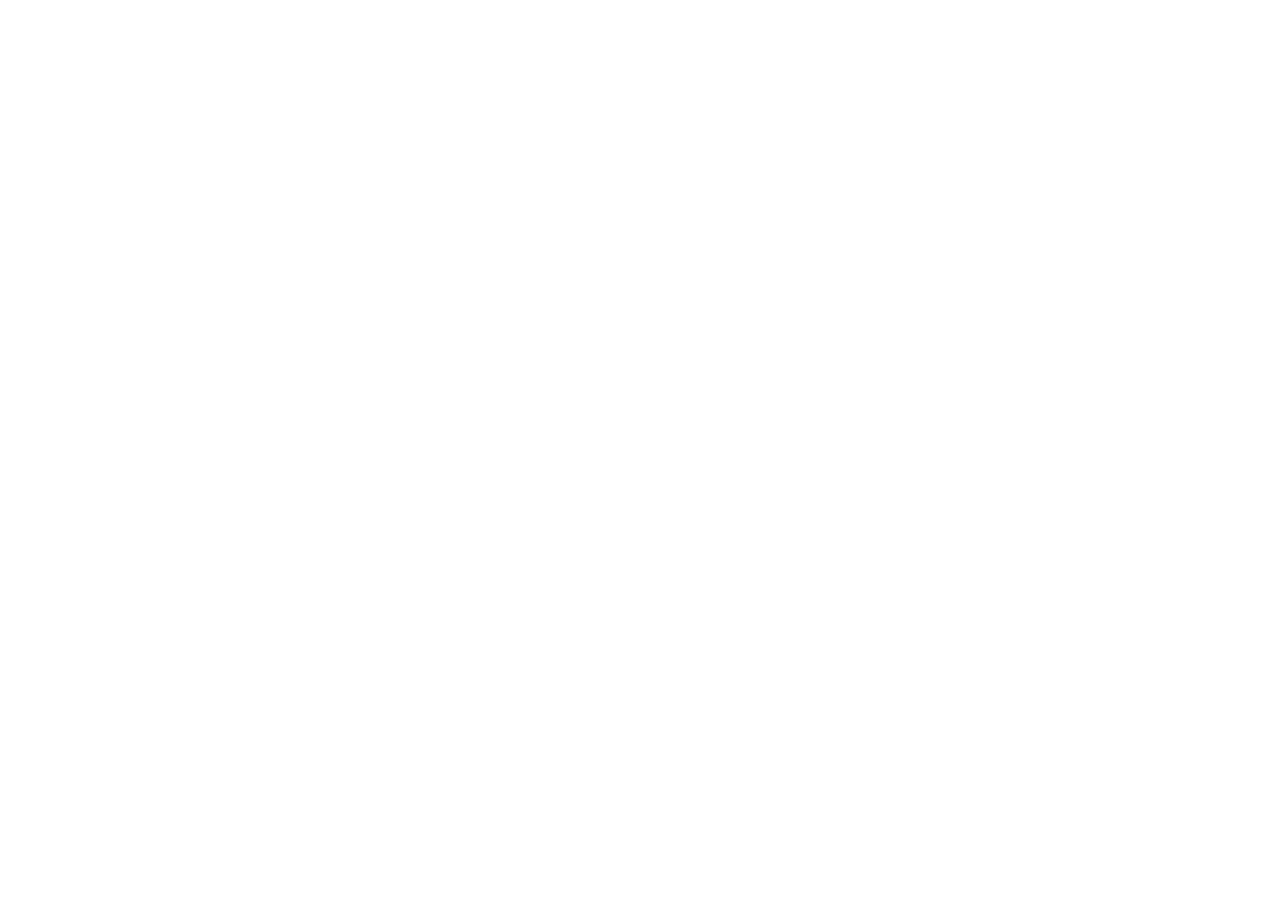
==== index.html @ 33b9dbb3 "primer commit" ====
<!DOCTYPE html>
<html lang="en">
<head>
    <meta charset="UTF-8">
    <meta name="viewport" content="width=device-width, initial-scale=1.0">
    <title>BlogDeCafé</title>
    <link rel="stylesheet" href="css/normalize.css">
    <link rel="preconnect" href="https://fonts.googleapis.com">
    <link rel="preconnect" href="https://fonts.gstatic.com" crossorigin>
    <link href="https://fonts.googleapis.com/css2?family=Open+Sans:ital,wght@0,300..800;1,300..800&family=PT+Sans:ital,wght@0,400;0,700;1,400;1,700&display=swap" rel="stylesheet">
    <link rel="stylesheet" href="css/style.css">
</head>
<body>
    
</body>
</html>
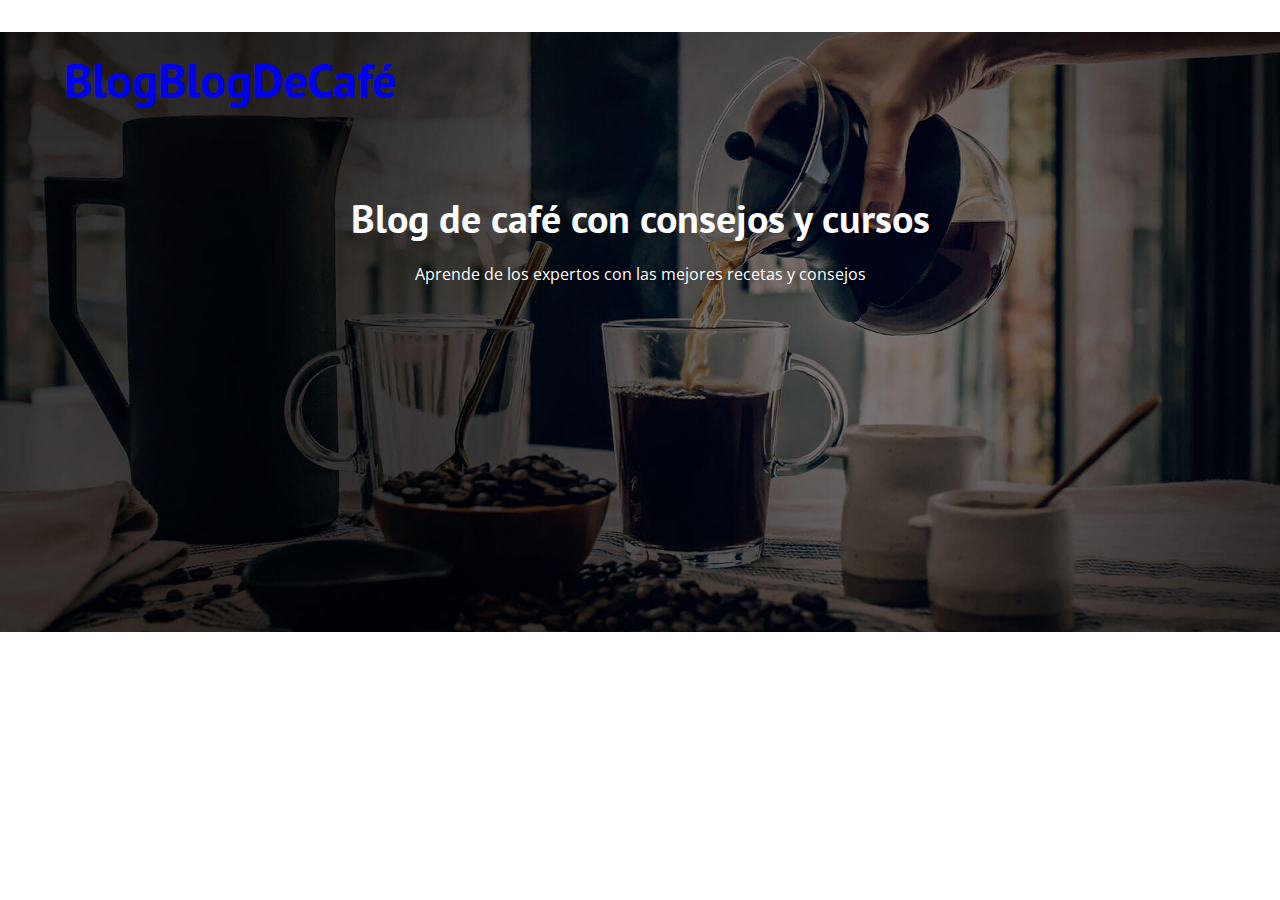
==== commit 3d89a385: "css header" ====
--- a/index.html
+++ b/index.html
@@ -11,6 +11,28 @@
     <link rel="stylesheet" href="css/style.css">
 </head>
 <body>
+
+    <header class="header">
+
+        <div class="contenedor">
+            <div class="barra">
+                <a href="index.html" class="logo">
+                    <h1 class="logo__nombre">Blog<span class="logo__bold">BlogDeCafé</span></h1>
+                </a>
+
+                <nav class="navegacion">
+                    <a href="nosotros.html" class="navegacion__enlace"></a>
+                    <a href="cursos.html" class="navegacion__enlace"></a>
+                    <a href="contacto.html" class="navegacion__enlace"></a>
+                </nav>
+            </div>
+        </div>
+        
+        <div class="header__texto">
+            <h2 class="no-margin">Blog de café con consejos y cursos</h2>
+            <p class="no-margin">Aprende de los expertos con las mejores recetas y consejos</p>
+        </div>
+    </header>
     
 </body>
 </html>--- a/css/style.css
+++ b/css/style.css
@@ -0,0 +1,75 @@
+:root { 
+    --fuenteHeading: 'PT Sans', sans-serif;
+    --fuenteParrafos: 'Open Sans', sans-serif;
+
+    --primario: #784D3C;
+    --blanco: #ffffff;
+    --negro: #000000;
+}
+
+html {
+    box-sizing: border-box;
+    font-size: 62.5%; /* 1 rem = 10px */
+}
+
+*, *::before, *:after {
+    box-sizing: inherit;
+}
+body{
+    font-family: var(--fuenteParrafos);
+    font-size: 1.6rem;
+    line-height: 2;
+}
+
+/* Globales */
+.contenedor {
+    max-width: 120rem;
+    width: 90%;
+    margin: 0 auto;
+}
+a {
+    text-decoration: none;
+}
+h1,h2,h3,h4 {
+    font-family: var(--fuenteHeading);
+}
+h1 {
+    font-size: 4.8rem;
+}
+h2 {
+    font-size: 4rem;
+}
+h3 {
+    font-size: 3.2rem;
+}
+h4 {
+    font-size: 2.8rem;
+}
+img {
+    max-width: 100%;
+}
+
+/* Utilidades */
+.no-margin {
+    margin: 0;
+}
+.no-padding {
+    padding: 0;
+}
+.centrar-texto {
+    text-align: center;
+}
+
+/* Header */
+.header {
+    background-image: url(../img/banner.jpg);
+    height: 60rem;
+    background-size: cover;
+    background-repeat: no-repeat;
+    background-position: center center;
+}
+.header__texto {
+    text-align: center;
+    color: var(--blanco);
+    margin-top: 5rem;
+}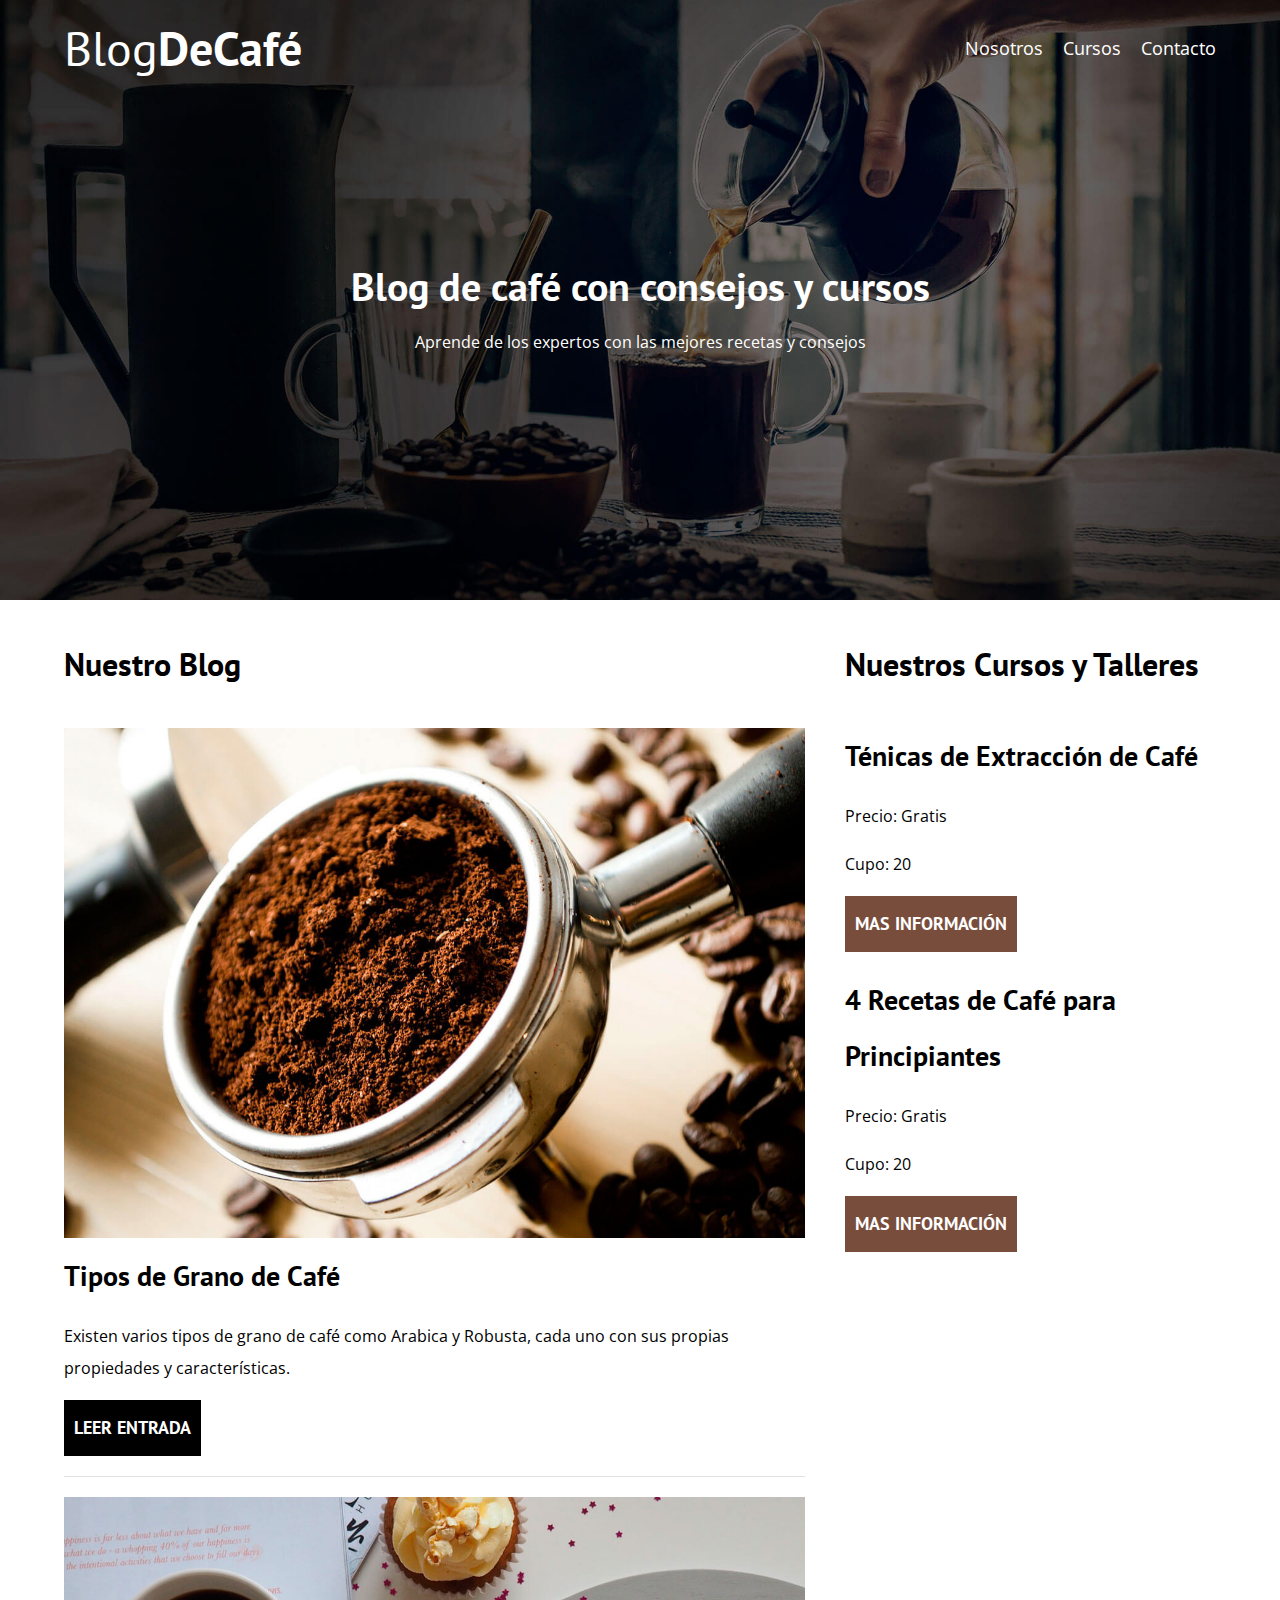
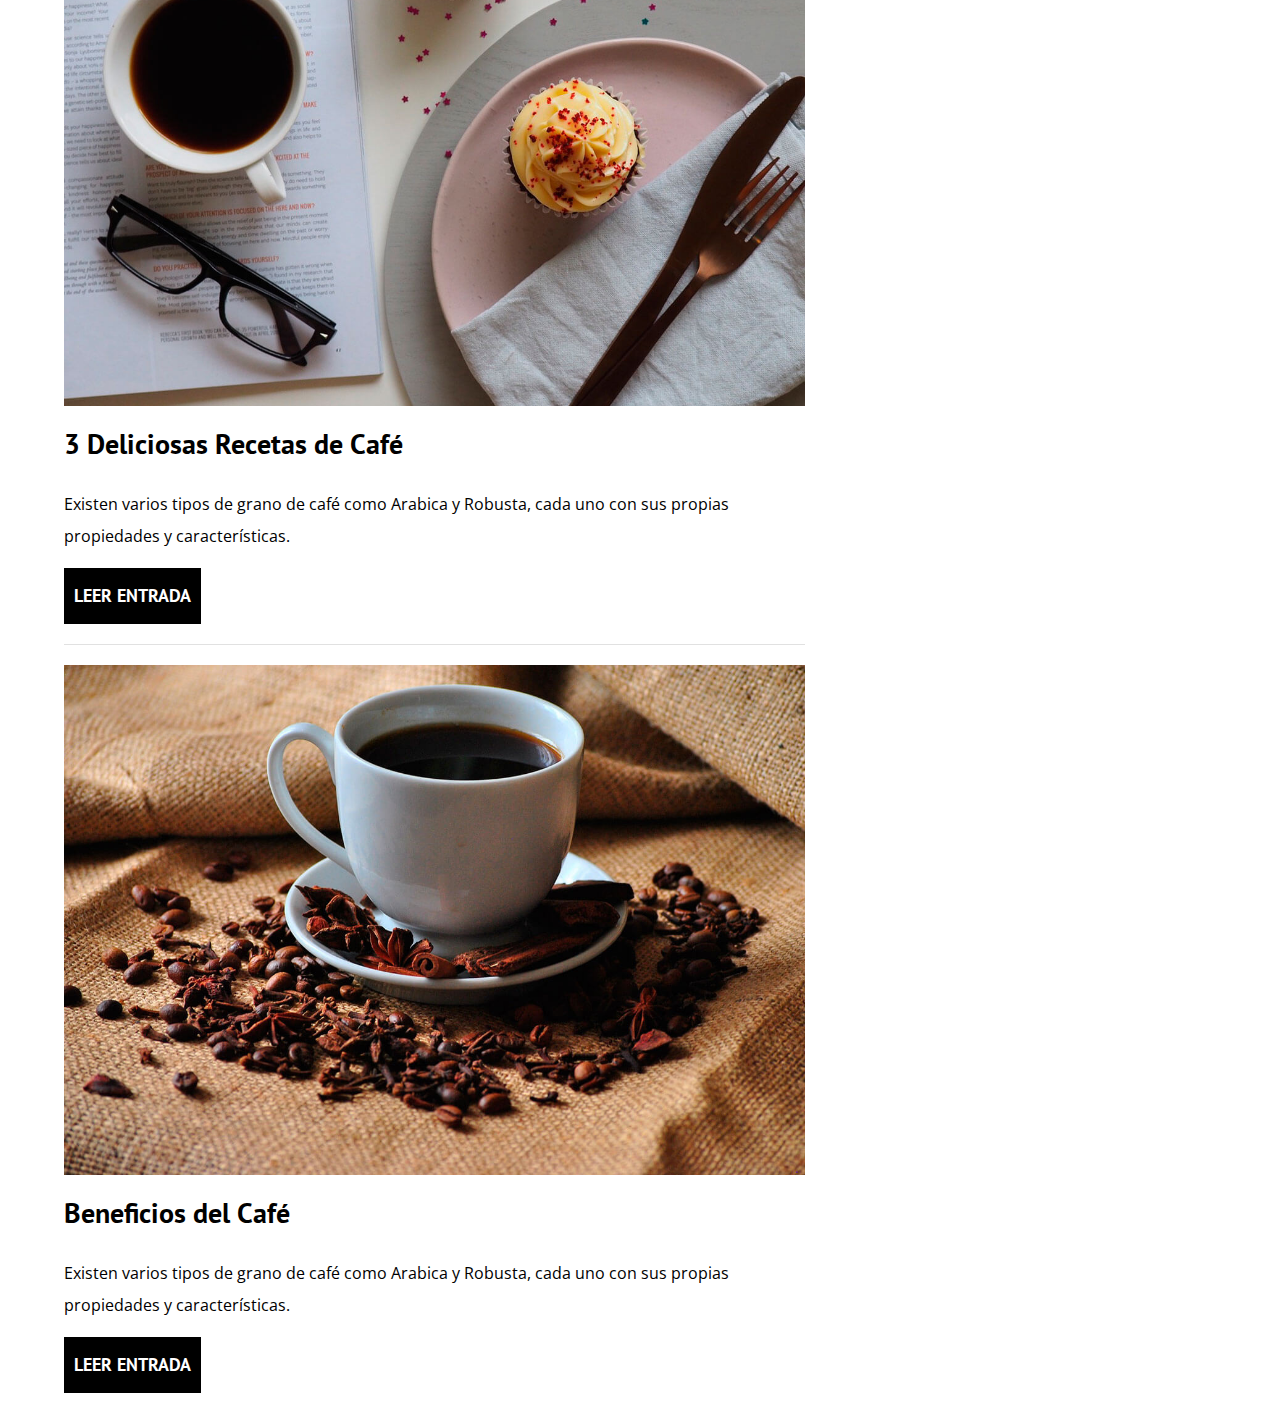
==== commit c842ced0: "Creando barra lateral" ====
--- a/index.html
+++ b/index.html
@@ -17,13 +17,13 @@
         <div class="contenedor">
             <div class="barra">
                 <a href="index.html" class="logo">
-                    <h1 class="logo__nombre">Blog<span class="logo__bold">BlogDeCafé</span></h1>
+                    <h1 class="logo__nombre no-margin centrar-texto">Blog<span class="logo__bold">DeCafé</span></h1>
                 </a>
 
                 <nav class="navegacion">
-                    <a href="nosotros.html" class="navegacion__enlace"></a>
-                    <a href="cursos.html" class="navegacion__enlace"></a>
-                    <a href="contacto.html" class="navegacion__enlace"></a>
+                    <a href="nosotros.html" class="navegacion__enlace">Nosotros</a>
+                    <a href="cursos.html" class="navegacion__enlace">Cursos</a>
+                    <a href="contacto.html" class="navegacion__enlace">Contacto</a>
                 </nav>
             </div>
         </div>
@@ -33,6 +33,74 @@
             <p class="no-margin">Aprende de los expertos con las mejores recetas y consejos</p>
         </div>
     </header>
-    
+
+    <div class="contenedor contenido-principal">
+       <main class="blog">
+            <h3>Nuestro Blog</h3>
+
+            <article class="entrada">
+                <div class="entrada__imagen">
+                    <img src="img/blog1.jpg" alt="imagen blog">
+                </div>
+                <div class="entrada__contenido">
+                    <h4 class="no-margin">Tipos de Grano de Café</h4>
+                    <p>Existen varios tipos de grano de café como Arabica y Robusta, 
+                    cada uno con sus propias propiedades y características.</p>
+                    <a href="entrada.html" class="boton boton--primario">Leer entrada</a>
+                </div>
+            </article>
+
+            <article class="entrada">
+                <div class="entrada__imagen">
+                    <img src="img/blog2.jpg" alt="imagen blog">
+                </div>
+                <div class="entrada__contenido">
+                    <h4 class="no-margin">3 Deliciosas Recetas de Café</h4>
+                    <p>Existen varios tipos de grano de café como Arabica y Robusta, 
+                    cada uno con sus propias propiedades y características.</p>
+                    <a href="entrada.html" class="boton boton--primario">Leer entrada</a>
+                </div>
+            </article>
+
+            <article class="entrada">
+                <div class="entrada__imagen">
+                    <img src="img/blog3.jpg" alt="imagen blog">
+                </div>
+                <div class="entrada__contenido">
+                    <h4 class="no-margin">Beneficios del Café</h4>
+                    <p>Existen varios tipos de grano de café como Arabica y Robusta, 
+                    cada uno con sus propias propiedades y características.</p>
+                    <a href="entrada.html" class="boton boton--primario">Leer entrada</a>
+                </div>
+            </article>
+       </main>
+       <aside class="sidebar">
+            <h3>Nuestros Cursos y Talleres</h3>
+
+            <ul class="cursos no-padding">
+                <li class="widget-curso">
+                    <h4 class="no-margin">Ténicas de Extracción de Café</h4>
+                    <p class="widget-curso__label">Precio:
+                        <span class="widget-curso__info">Gratis</span>
+                    </p>
+                    <p class="widget-curso__label">Cupo:
+                        <span class="widget-curso__info">20</span>
+                    </p>
+                    <a href="entrada.html" class="boton boton--secundario">Mas Información</a>
+                </li>
+
+                <li class="widget-curso">
+                    <h4 class="no-margin">4 Recetas de Café para Principiantes</h4>
+                    <p class="widget-curso__label">Precio:
+                        <span class="widget-curso__info">Gratis</span>
+                    </p>
+                    <p class="widget-curso__label">Cupo:
+                        <span class="widget-curso__info">20</span>
+                    </p>
+                    <a href="entrada.html" class="boton boton--secundario">Mas Información</a>
+                </li>
+            </ul>
+       </aside> 
+    </div>
 </body>
 </html>--- a/css/style.css
+++ b/css/style.css
@@ -3,6 +3,7 @@
     --fuenteParrafos: 'Open Sans', sans-serif;
 
     --primario: #784D3C;
+    --claro: #e1e1e1;
     --blanco: #ffffff;
     --negro: #000000;
 }
@@ -72,4 +73,79 @@
     text-align: center;
     color: var(--blanco);
     margin-top: 5rem;
+}
+@media (min-width: 768px) {
+    .header__texto {
+        margin-top: 15rem;
+    }
+}
+@media (min-width: 768px) {
+    .barra {
+        display: flex;
+        justify-content: space-between;
+        align-items: center;
+    }
+}
+.logo {
+    color: var(--blanco);
+}
+.logo__nombre {
+    font-weight: 400; /* Normal */
+}
+.logo__bold {
+    font-weight: 700; /* Bold */
+}
+@media (min-width: 768px) {
+    .navegacion{
+        display: flex;
+        gap: 2rem;
+    }
+}
+.navegacion__enlace {
+    display: block;
+    text-align: center;
+    font-size: 1.8rem;
+    color: var(--blanco);
+}
+
+/* Blog */
+@media (min-width: 768px) {
+    .contenido-principal {
+        display: grid;
+        grid-template-columns: 2fr 1fr;
+        column-gap: 4rem;
+    }
+}
+.entrada {
+    border-bottom: 1px solid var(--claro);
+    margin-bottom: 2rem;
+}
+.entrada:last-of-type {
+    border: none;
+    margin-bottom: 0;
+}
+.boton {
+    display: block;
+    font-family: var(--fuenteHeading);
+    color: var(--blanco);
+    text-align: center;
+    padding: 1rem;
+    font-size: 1.8rem;
+    text-transform: uppercase;
+    font-weight: 700;
+    margin-bottom: 2rem;
+}
+@media (min-width: 768px) {
+    .boton {
+        display: inline-block;
+    }
+}
+.boton--primario {
+    background-color: var(--negro);
+}
+.boton--secundario {
+    background-color: var(--primario);
+}
+.cursos {
+    list-style: none;
 }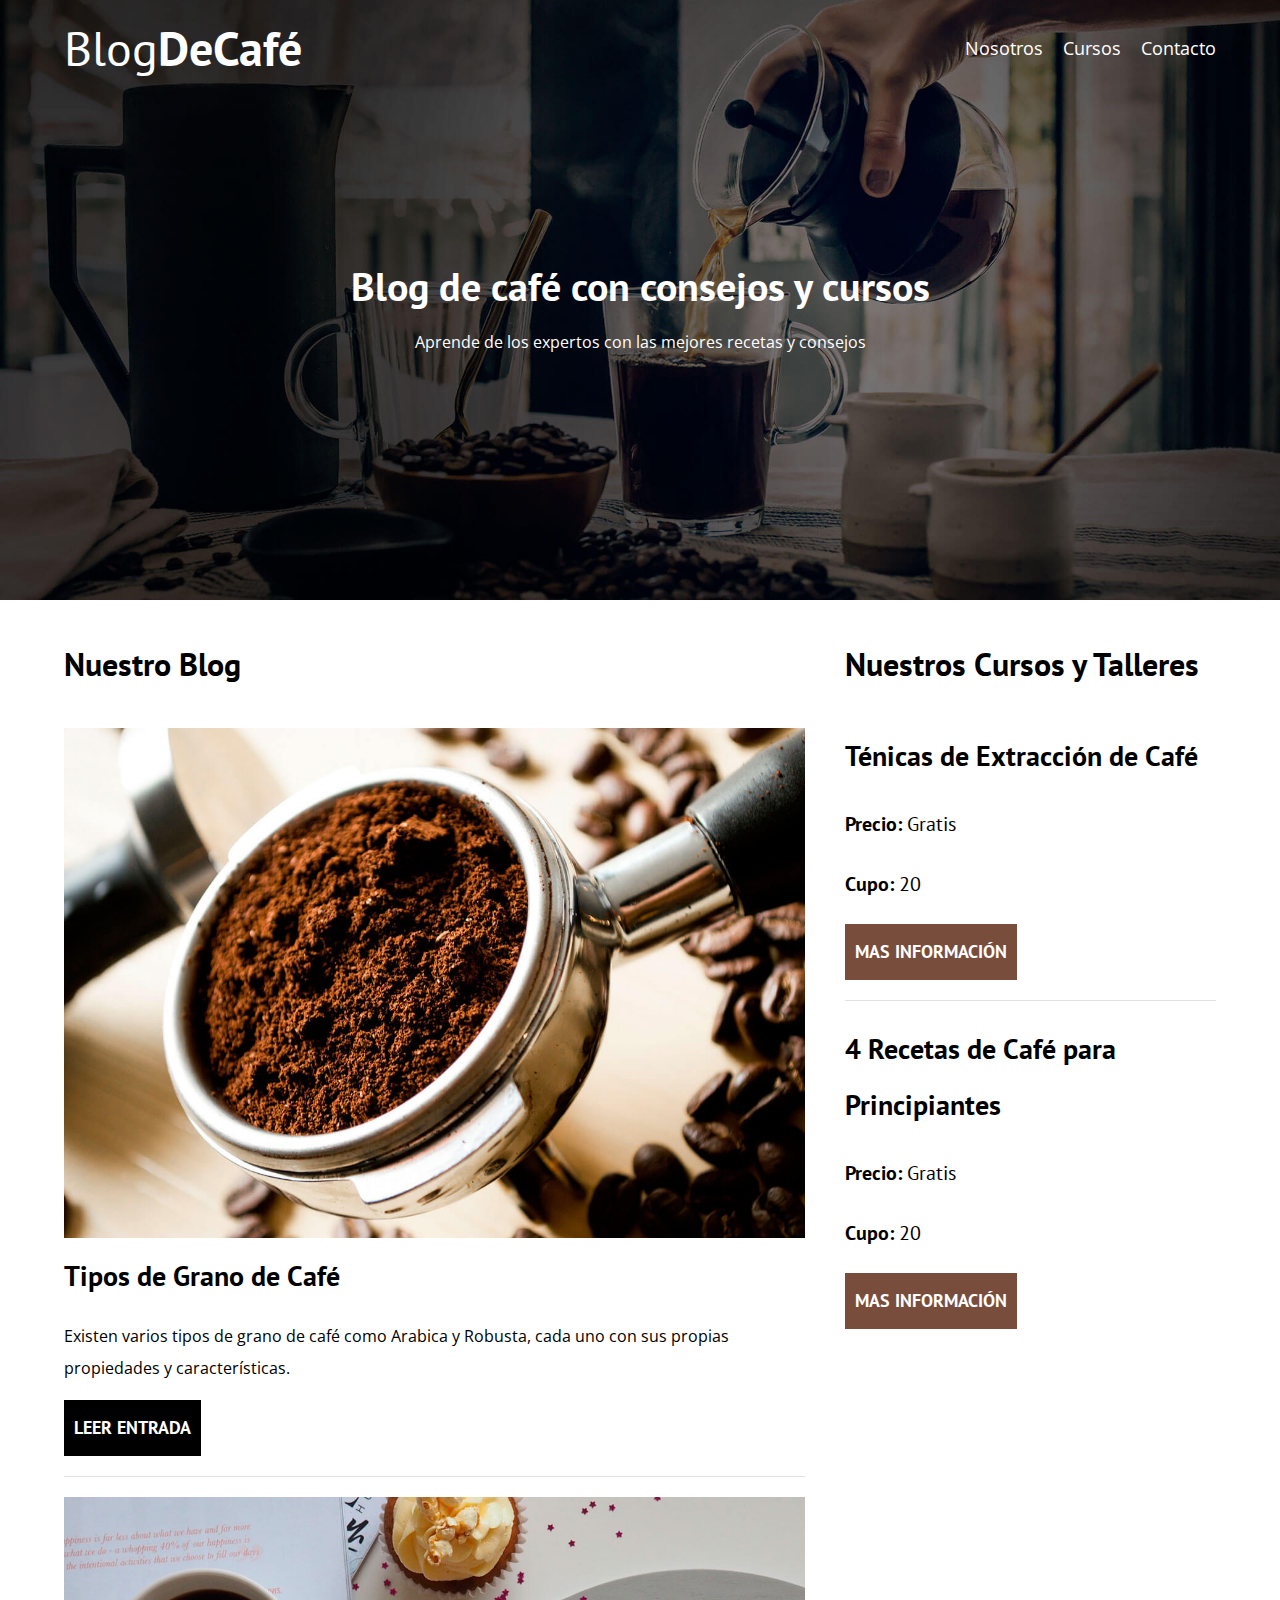
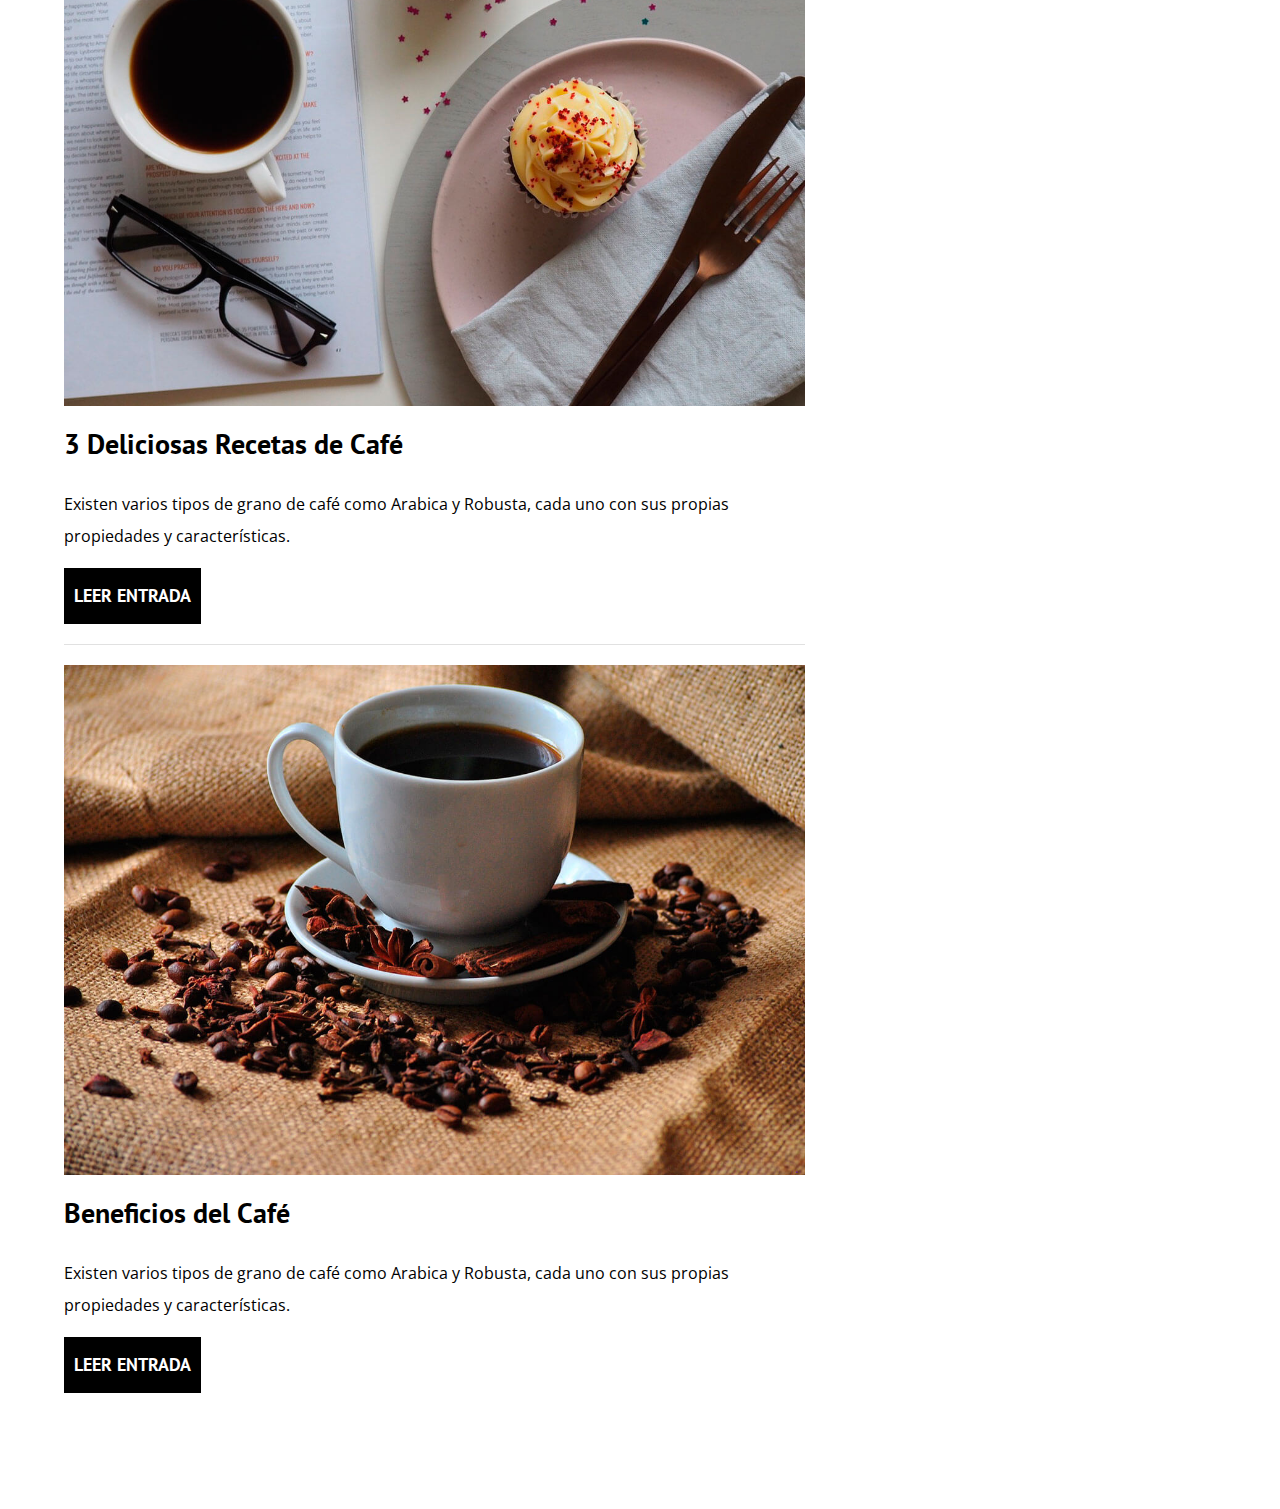
==== commit e8db318d: "footer" ====
--- a/index.html
+++ b/index.html
@@ -102,5 +102,20 @@
             </ul>
        </aside> 
     </div>
+
+    <footer class="footer">
+        <div class="contenedor">
+            <div class="barra">
+                <a href="index.html" class="logo">
+                    <h1 class="logo__nombre no-margin centrar-texto">Blog<span class="logo__bold">DeCafé</span></h1>
+                </a>
+                <nav class="navegacion">
+                    <a href="nosotros.html" class="navegacion__enlace">Nosotros</a>
+                    <a href="cursos.html" class="navegacion__enlace">Cursos</a>
+                    <a href="contacto.html" class="navegacion__enlace">Contacto</a>
+                </nav>
+            </div>
+        </div>
+    </footer>
 </body>
 </html>--- a/css/style.css
+++ b/css/style.css
@@ -148,4 +148,23 @@
 }
 .cursos {
     list-style: none;
+}
+.widget-curso {
+    border-bottom: 1px solid var(--claro);
+    margin-bottom: 2rem;
+}
+.widget-curso:last-of-type {
+    border: none;
+    margin-bottom: 0;
+}
+.widget-curso__label {
+    font-family: var(--fuenteHeading);
+    font-weight: bold;
+}
+.widget-curso__info {
+    font-weight: normal;
+}
+.widget-curso__label,
+.widget-curso__info {
+    font-size: 2rem;
 }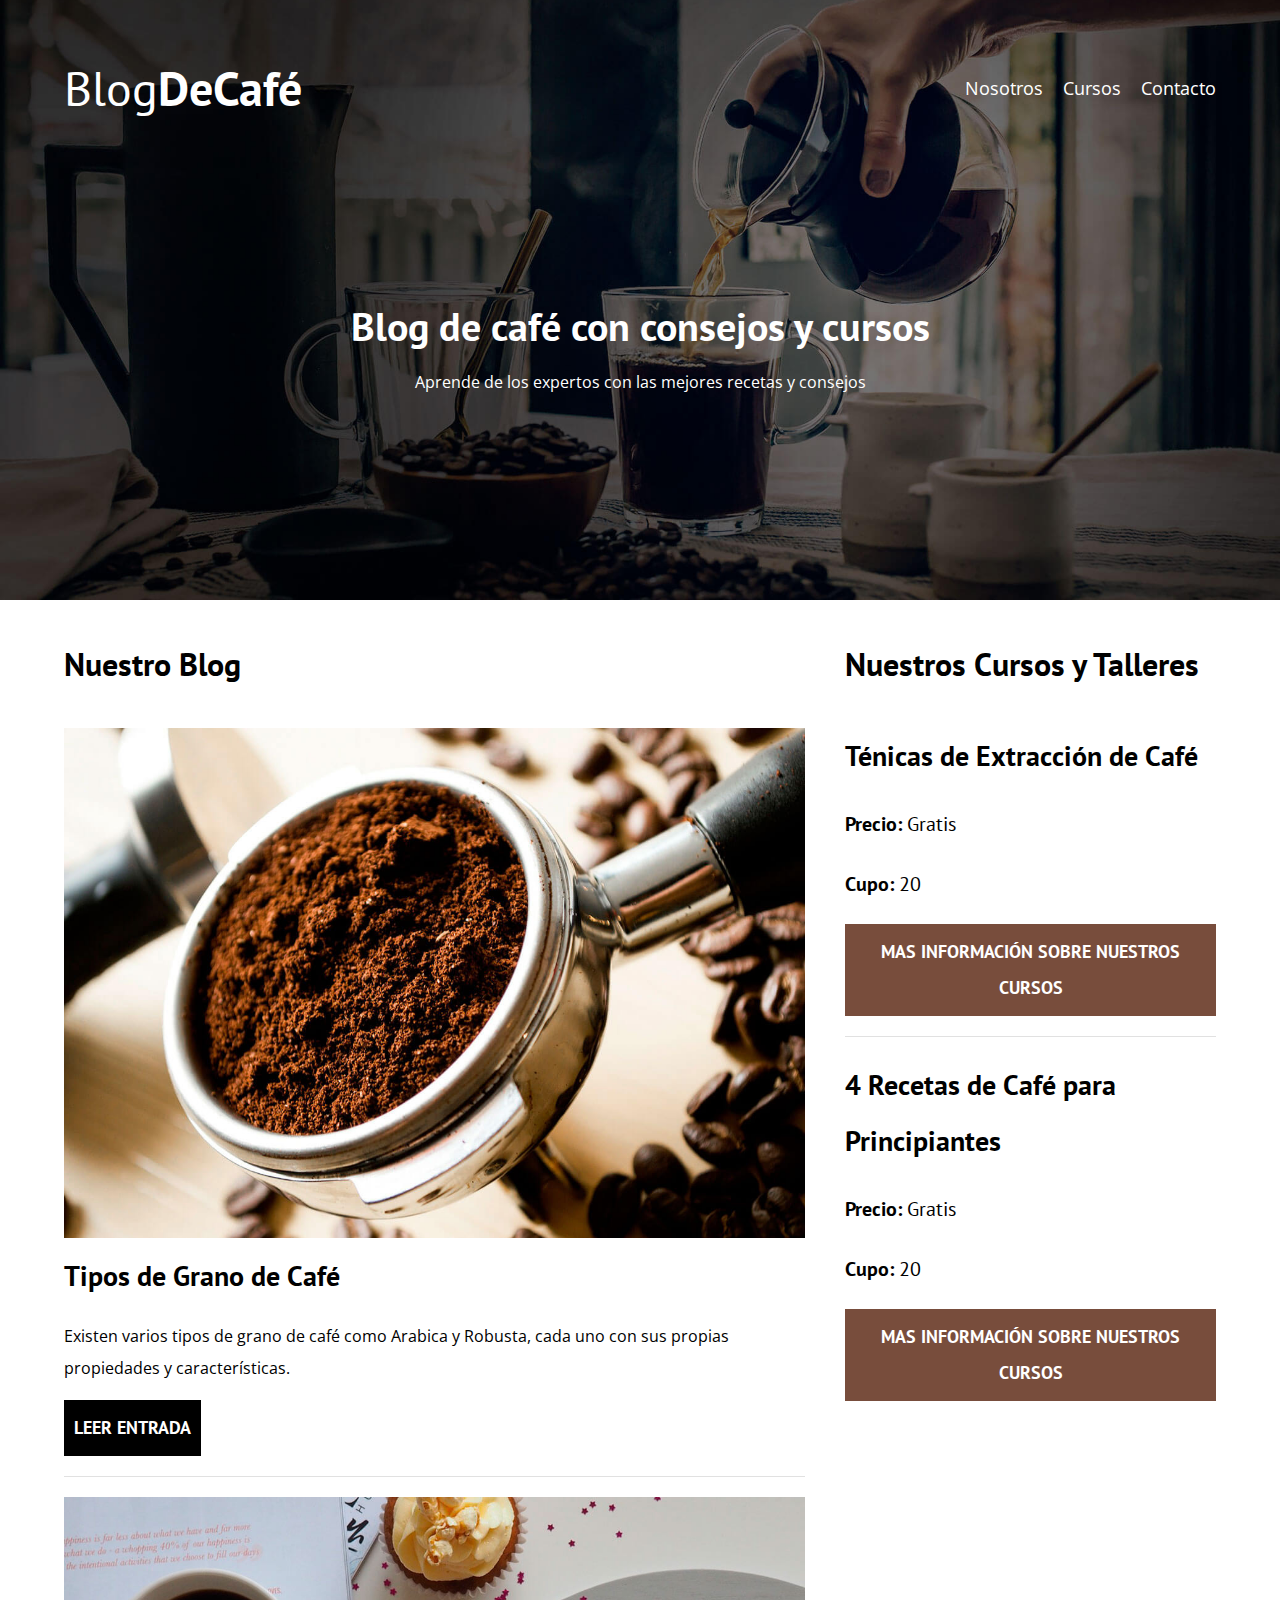
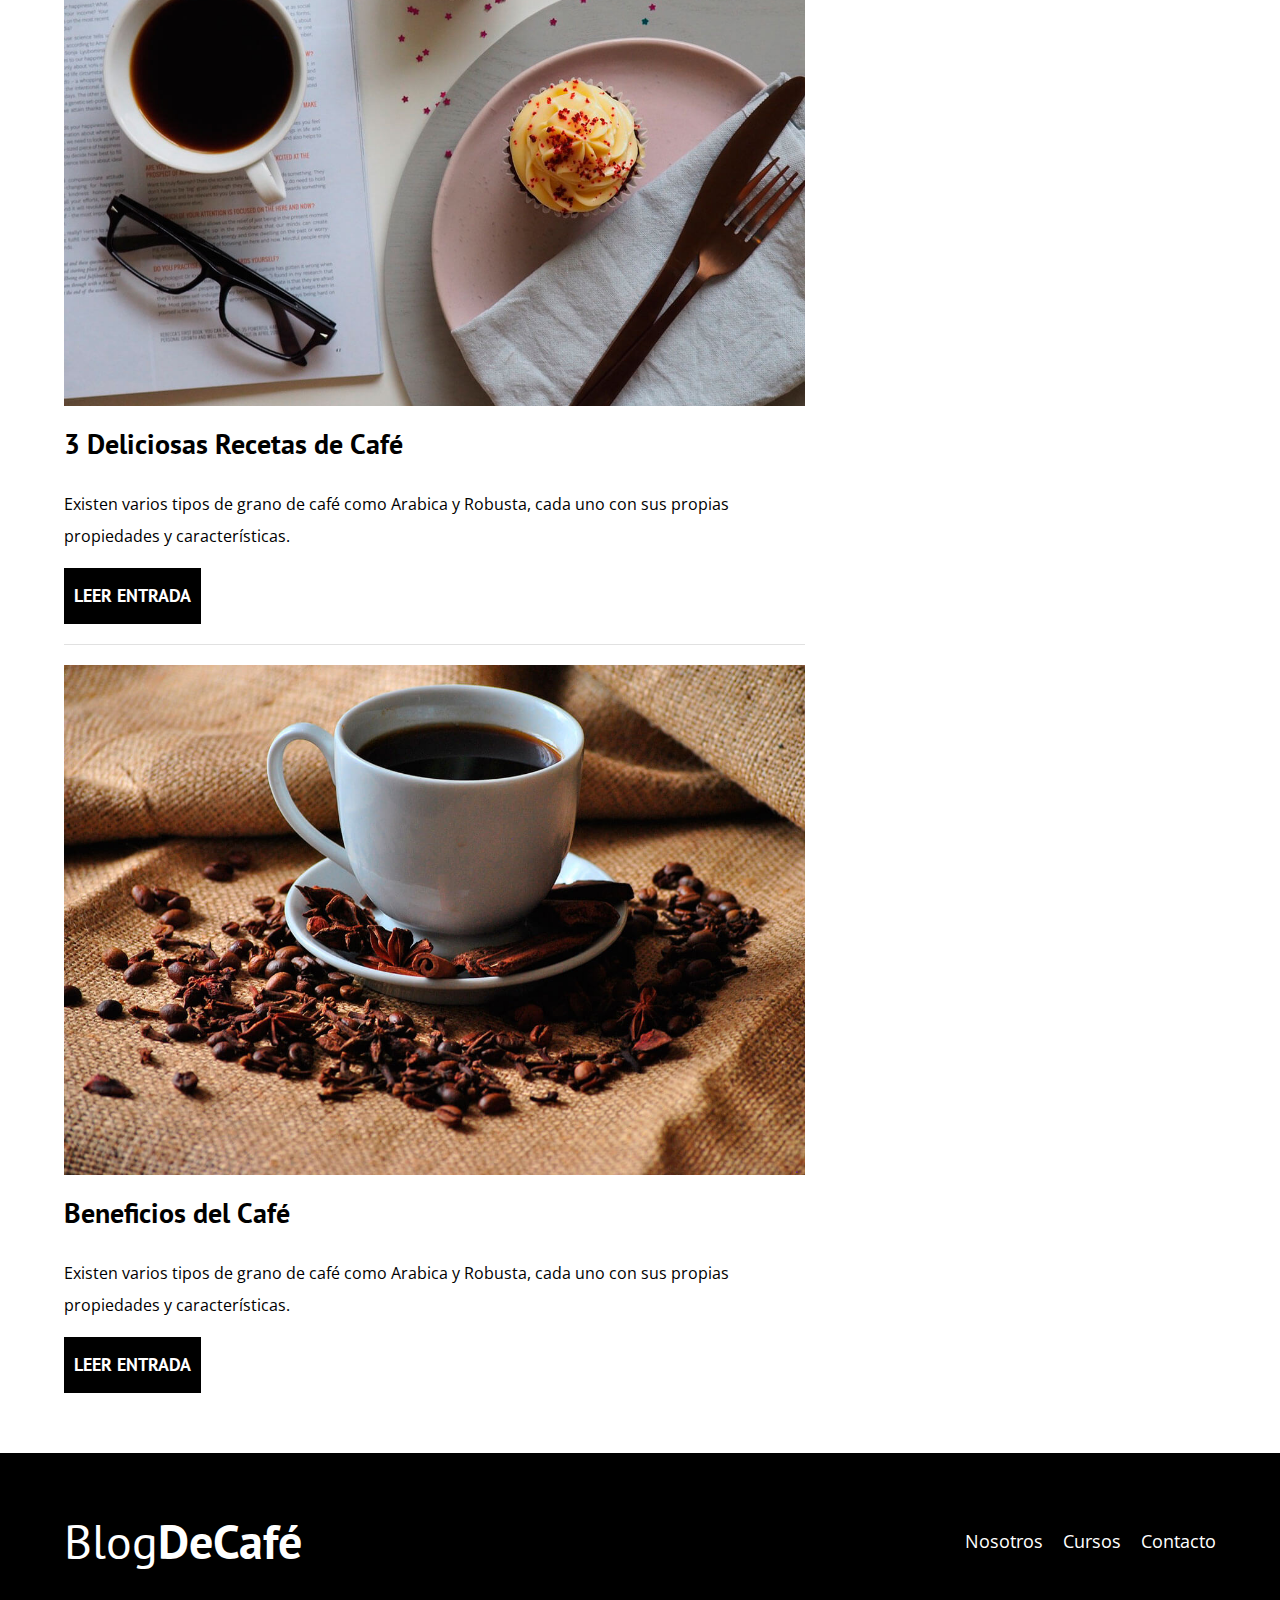
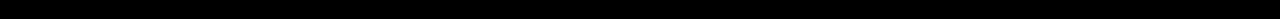
==== commit 6b0f81a0: "Web terminada" ====
--- a/index.html
+++ b/index.html
@@ -4,11 +4,26 @@
     <meta charset="UTF-8">
     <meta name="viewport" content="width=device-width, initial-scale=1.0">
     <title>BlogDeCafé</title>
+    <meta name="description" content="Página web de blog de café"> 
+
+
+    <!-- Prefetch -->
+    <link rel="prefetch" href="nosotros.html" as="document">
+    <!-- Preload -->
+    <link rel="preload" href="css/normalize.css" as="style">
     <link rel="stylesheet" href="css/normalize.css">
-    <link rel="preconnect" href="https://fonts.googleapis.com">
-    <link rel="preconnect" href="https://fonts.gstatic.com" crossorigin>
+
+    <link rel="preload" href="https://fonts.googleapis.com/css2?family=Open+Sans:ital,wght@0,300..800;1,300..800&family=PT+Sans:ital,wght@0,400;0,700;1,400;1,700&display=swap" 
+    crossorigin="crossorigin" as="font">
     <link href="https://fonts.googleapis.com/css2?family=Open+Sans:ital,wght@0,300..800;1,300..800&family=PT+Sans:ital,wght@0,400;0,700;1,400;1,700&display=swap" rel="stylesheet">
+
+    <link rel="preload" href="css/style.css" as="style">
     <link rel="stylesheet" href="css/style.css">
+
+    <link rel="preload" href="img/blog1.jpg" as="image">
+
+    
+
 </head>
 <body>
 
@@ -40,7 +55,7 @@
 
             <article class="entrada">
                 <div class="entrada__imagen">
-                    <img src="img/blog1.jpg" alt="imagen blog">
+                    <img loading="lazy" src="img/blog1.jpg" alt="imagen blog">
                 </div>
                 <div class="entrada__contenido">
                     <h4 class="no-margin">Tipos de Grano de Café</h4>
@@ -52,7 +67,7 @@
 
             <article class="entrada">
                 <div class="entrada__imagen">
-                    <img src="img/blog2.jpg" alt="imagen blog">
+                    <img loading="lazy" src="img/blog2.jpg" alt="imagen blog">
                 </div>
                 <div class="entrada__contenido">
                     <h4 class="no-margin">3 Deliciosas Recetas de Café</h4>
@@ -64,7 +79,7 @@
 
             <article class="entrada">
                 <div class="entrada__imagen">
-                    <img src="img/blog3.jpg" alt="imagen blog">
+                    <img loading="lazy" src="img/blog3.jpg" alt="imagen blog">
                 </div>
                 <div class="entrada__contenido">
                     <h4 class="no-margin">Beneficios del Café</h4>
@@ -86,7 +101,7 @@
                     <p class="widget-curso__label">Cupo:
                         <span class="widget-curso__info">20</span>
                     </p>
-                    <a href="entrada.html" class="boton boton--secundario">Mas Información</a>
+                    <a href="entrada.html" class="boton boton--secundario">Mas Información sobre nuestros cursos</a>
                 </li>
 
                 <li class="widget-curso">
@@ -97,7 +112,7 @@
                     <p class="widget-curso__label">Cupo:
                         <span class="widget-curso__info">20</span>
                     </p>
-                    <a href="entrada.html" class="boton boton--secundario">Mas Información</a>
+                    <a href="entrada.html" class="boton boton--secundario">Mas Información sobre nuestros cursos</a>
                 </li>
             </ul>
        </aside> 
--- a/css/style.css
+++ b/css/style.css
@@ -79,6 +79,10 @@
         margin-top: 15rem;
     }
 }
+.barra {
+    padding-top: 4rem;
+}
+
 @media (min-width: 768px) {
     .barra {
         display: flex;
@@ -134,11 +138,15 @@
     text-transform: uppercase;
     font-weight: 700;
     margin-bottom: 2rem;
+    border: none;
 }
 @media (min-width: 768px) {
     .boton {
         display: inline-block;
     }
+}
+.boton:hover {
+    cursor: pointer;
 }
 .boton--primario {
     background-color: var(--negro);
@@ -167,4 +175,81 @@
 .widget-curso__label,
 .widget-curso__info {
     font-size: 2rem;
+}
+
+/* Footer */
+.footer {
+    background-color: var(--negro);
+    padding-bottom: 3rem;
+    margin-top: 4rem;
+}
+
+/* CSS pagina Nosotros.html */
+@media (min-width: 768px) {
+    .sobre-nosotros {
+        display: flex;
+        gap: 2rem;
+    }
+    .sobre-nosotros__imagen,
+    .sobre-nosotros__texto {
+        flex-basis: 50%;
+    }
+}
+
+/* CSS pagina cursos.html */
+.curso {
+    padding: 3rem 0;
+    border-bottom: 1px solid var(--claro);
+}
+@media (min-width: 768px) {
+    .curso {
+        display: grid;
+        grid-template-columns: 1fr 2fr;
+        column-gap: 2rem;
+    }
+}
+.curso :last-of-type {
+    border: none;
+}
+.curso__label {
+    font-family: var(--fuenteHeading);
+    font-weight: bold;
+}
+.curso__info {
+    font-weight: normal;
+}
+.curso__label,
+.curso__info {
+    font-size: 2rem;
+}
+
+/* CSS pagina contacto.html */
+.contacto-bg {
+    background-image: url(../img/contacto.jpg);
+    height: 40rem;
+    background-size: cover;
+    background-repeat: no-repeat;
+}
+
+.formulario {
+    background-color: var(--blanco);
+    margin: -5rem auto 0 auto;
+    width: 95%;
+    padding: 5rem;
+}
+.campo {
+    display: flex;
+    margin-bottom: 2rem;
+}
+.campo__label {
+    flex: 0 0 9rem;
+    text-align: right;
+    padding-right: 2rem;
+}
+.campo__field {
+    flex: 1;
+    border: 1px solid var(--claro)
+}
+.campo__field--textarea {
+    height: 20rem;
 }--- a/css/style.css
+++ b/css/style.css
@@ -79,6 +79,10 @@
         margin-top: 15rem;
     }
 }
+.barra {
+    padding-top: 4rem;
+}
+
 @media (min-width: 768px) {
     .barra {
         display: flex;
@@ -134,11 +138,15 @@
     text-transform: uppercase;
     font-weight: 700;
     margin-bottom: 2rem;
+    border: none;
 }
 @media (min-width: 768px) {
     .boton {
         display: inline-block;
     }
+}
+.boton:hover {
+    cursor: pointer;
 }
 .boton--primario {
     background-color: var(--negro);
@@ -167,4 +175,81 @@
 .widget-curso__label,
 .widget-curso__info {
     font-size: 2rem;
+}
+
+/* Footer */
+.footer {
+    background-color: var(--negro);
+    padding-bottom: 3rem;
+    margin-top: 4rem;
+}
+
+/* CSS pagina Nosotros.html */
+@media (min-width: 768px) {
+    .sobre-nosotros {
+        display: flex;
+        gap: 2rem;
+    }
+    .sobre-nosotros__imagen,
+    .sobre-nosotros__texto {
+        flex-basis: 50%;
+    }
+}
+
+/* CSS pagina cursos.html */
+.curso {
+    padding: 3rem 0;
+    border-bottom: 1px solid var(--claro);
+}
+@media (min-width: 768px) {
+    .curso {
+        display: grid;
+        grid-template-columns: 1fr 2fr;
+        column-gap: 2rem;
+    }
+}
+.curso :last-of-type {
+    border: none;
+}
+.curso__label {
+    font-family: var(--fuenteHeading);
+    font-weight: bold;
+}
+.curso__info {
+    font-weight: normal;
+}
+.curso__label,
+.curso__info {
+    font-size: 2rem;
+}
+
+/* CSS pagina contacto.html */
+.contacto-bg {
+    background-image: url(../img/contacto.jpg);
+    height: 40rem;
+    background-size: cover;
+    background-repeat: no-repeat;
+}
+
+.formulario {
+    background-color: var(--blanco);
+    margin: -5rem auto 0 auto;
+    width: 95%;
+    padding: 5rem;
+}
+.campo {
+    display: flex;
+    margin-bottom: 2rem;
+}
+.campo__label {
+    flex: 0 0 9rem;
+    text-align: right;
+    padding-right: 2rem;
+}
+.campo__field {
+    flex: 1;
+    border: 1px solid var(--claro)
+}
+.campo__field--textarea {
+    height: 20rem;
 }